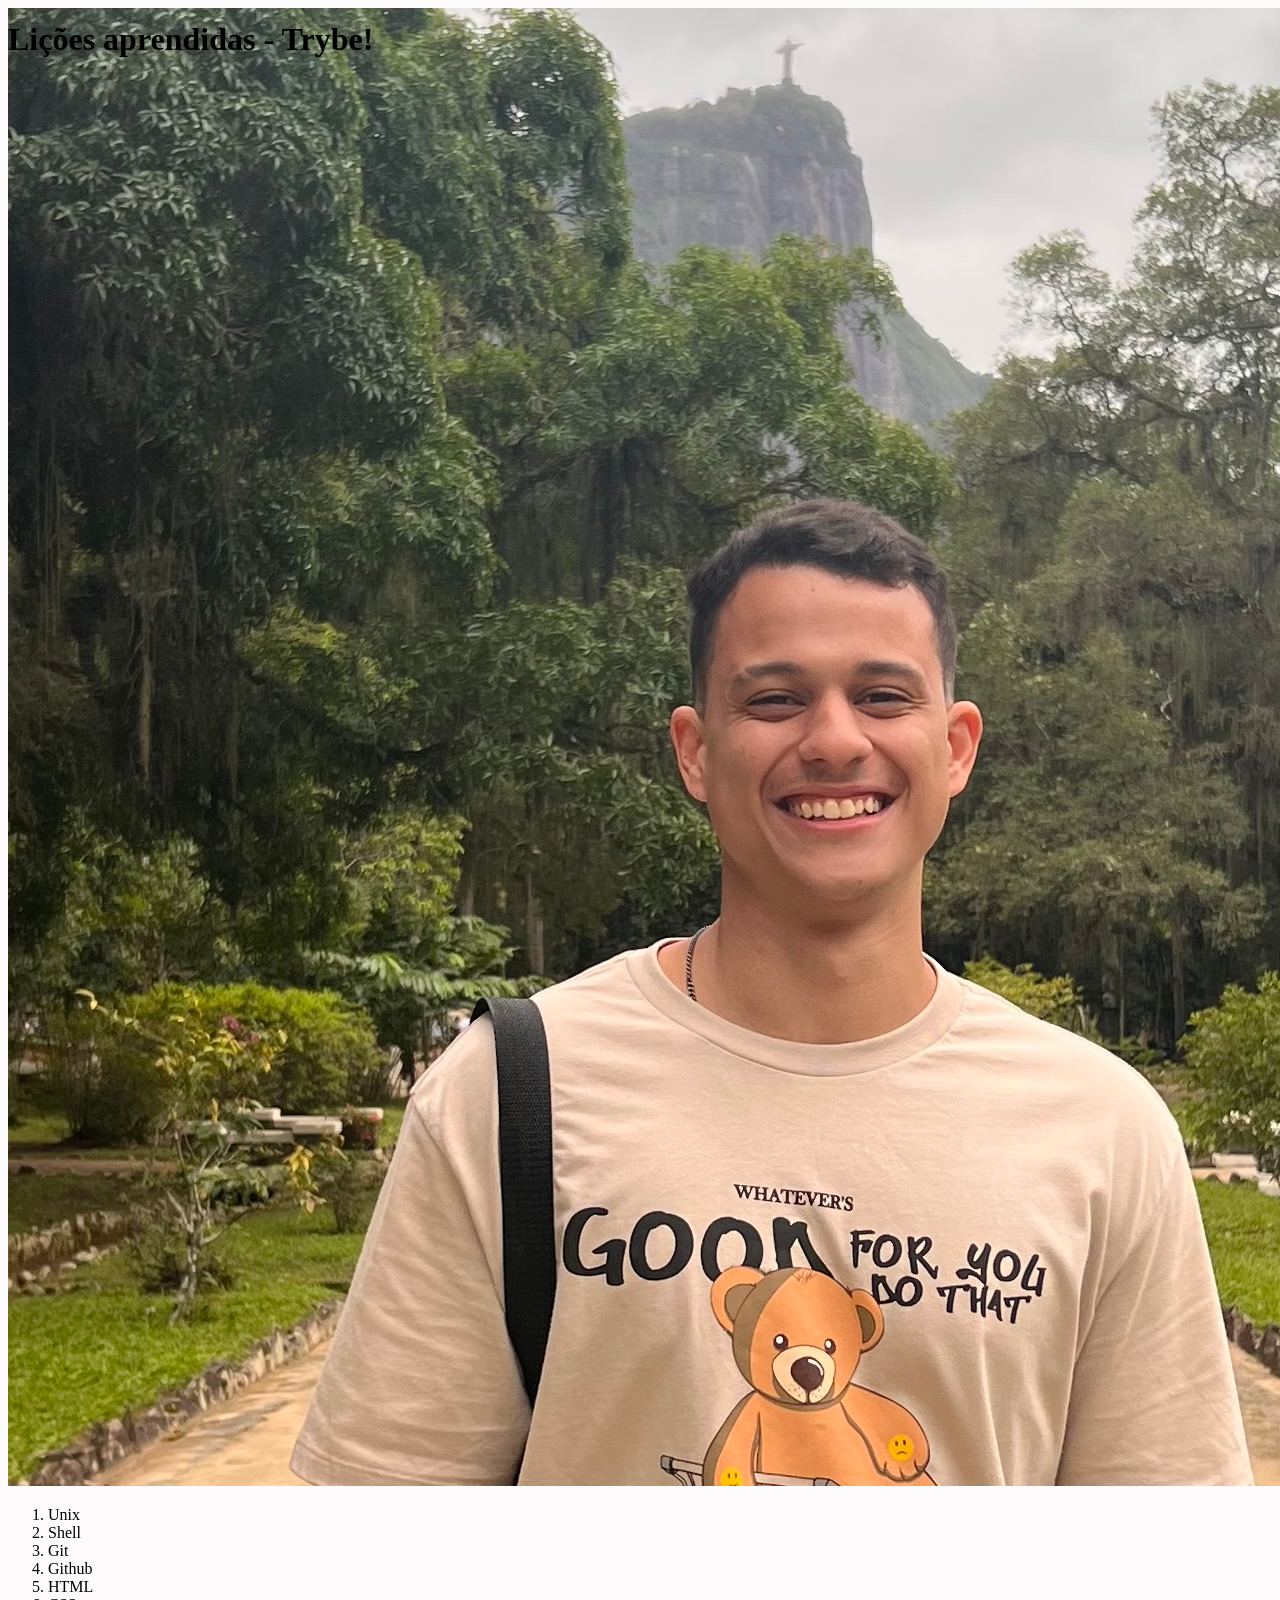
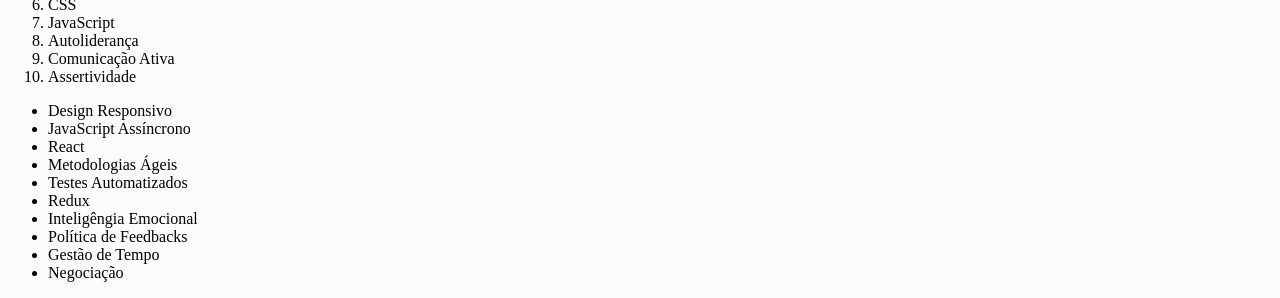
==== index.html @ ec6dc970 "Requisito 5" ====
<!DOCTYPE html>
<html lang="pt-BR">
<head>
    <meta charset="UTF-8">
    <meta http-equiv="X-UA-Compatible" content="IE=edge">
    <meta name="viewport" content="width=device-width, initial-scale=1.0">
    <link rel="stylesheet" href="style.css">
    <title>Lessons Learned</title>
</head>
    <body>
        <header id="cabecalho">
            <h1 id="titulo">Lições aprendidas - Trybe!</h1>
        </header>
        <img id="minha_foto" src="eu.jpg" alt="Marcus sorrindo com camisa de urso no Jardim Botânico do Rio de Janeiro.">
        <ol id="licoes_aprendidas">
            <li>Unix</li>
            <li>Shell</li>
            <li>Git</li>
            <li>Github</li>
            <li>HTML</li>
            <li>CSS</li>
            <li>JavaScript</li>
            <li>Autoliderança</li>
            <li>Comunicação Ativa</li>
            <li>Assertividade</li>
        </ol>
        <ul id="licoes_a_aprender">
            <li>Design Responsivo</li>
            <li>JavaScript Assíncrono</li>
            <li>React</li>
            <li>Metodologias Ágeis</li>
            <li>Testes Automatizados</li>
            <li>Redux</li>
            <li>Inteligêngia Emocional</li>
            <li>Política de Feedbacks</li>
            <li>Gestão de Tempo</li>
            <li>Negociação</li>
        </ul>
    </body>
</html>
---- style.css ----
body {
    background-color: rgb(253, 251, 251);
}

#cabecalho {
    position: fixed;
    top: 0;
}
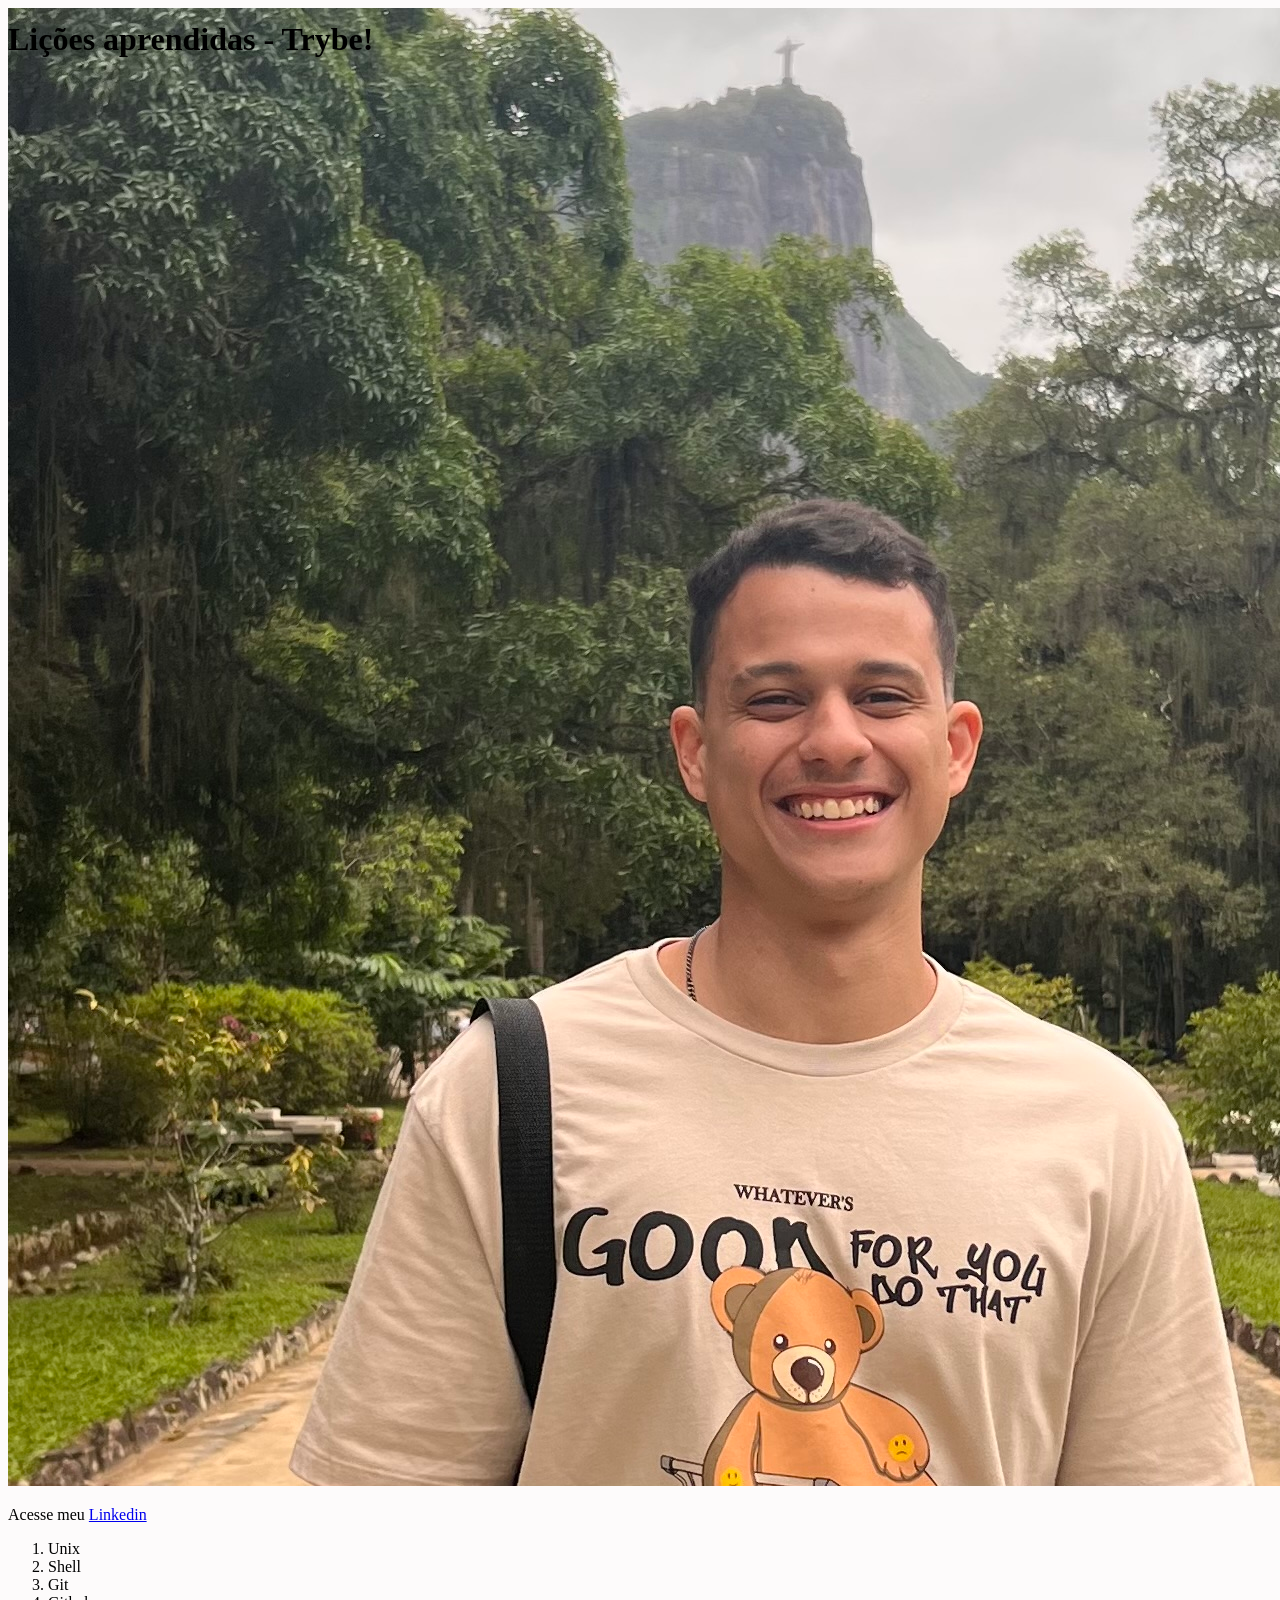
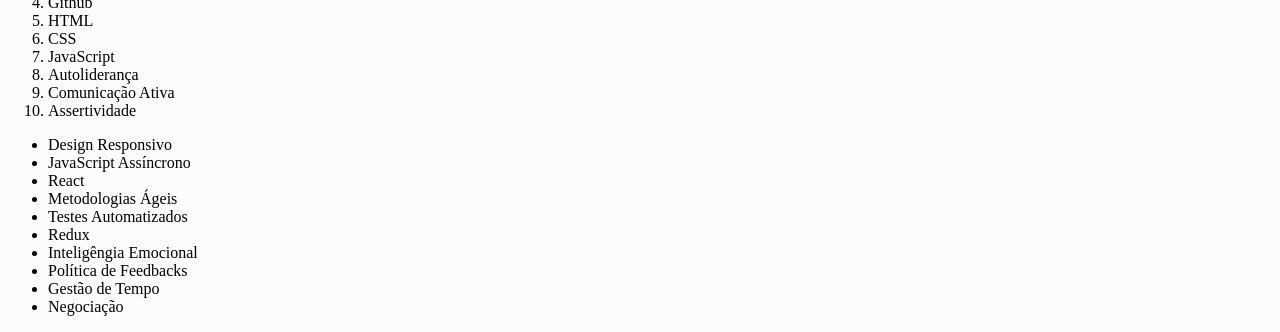
==== commit 03b02c52: "Requisitos 6 e 7" ====
--- a/index.html
+++ b/index.html
@@ -12,6 +12,7 @@
             <h1 id="titulo">Lições aprendidas - Trybe!</h1>
         </header>
         <img id="minha_foto" src="eu.jpg" alt="Marcus sorrindo com camisa de urso no Jardim Botânico do Rio de Janeiro.">
+        <p>Acesse meu <a href="https://www.linkedin.com/in/marcus-tourinho-b6919918b/" target="_blank">Linkedin</a></p>
         <ol id="licoes_aprendidas">
             <li>Unix</li>
             <li>Shell</li>
@@ -36,5 +37,8 @@
             <li>Gestão de Tempo</li>
             <li>Negociação</li>
         </ul>
+        <footer id="rodape">
+
+        </footer>
     </body>
 </html>
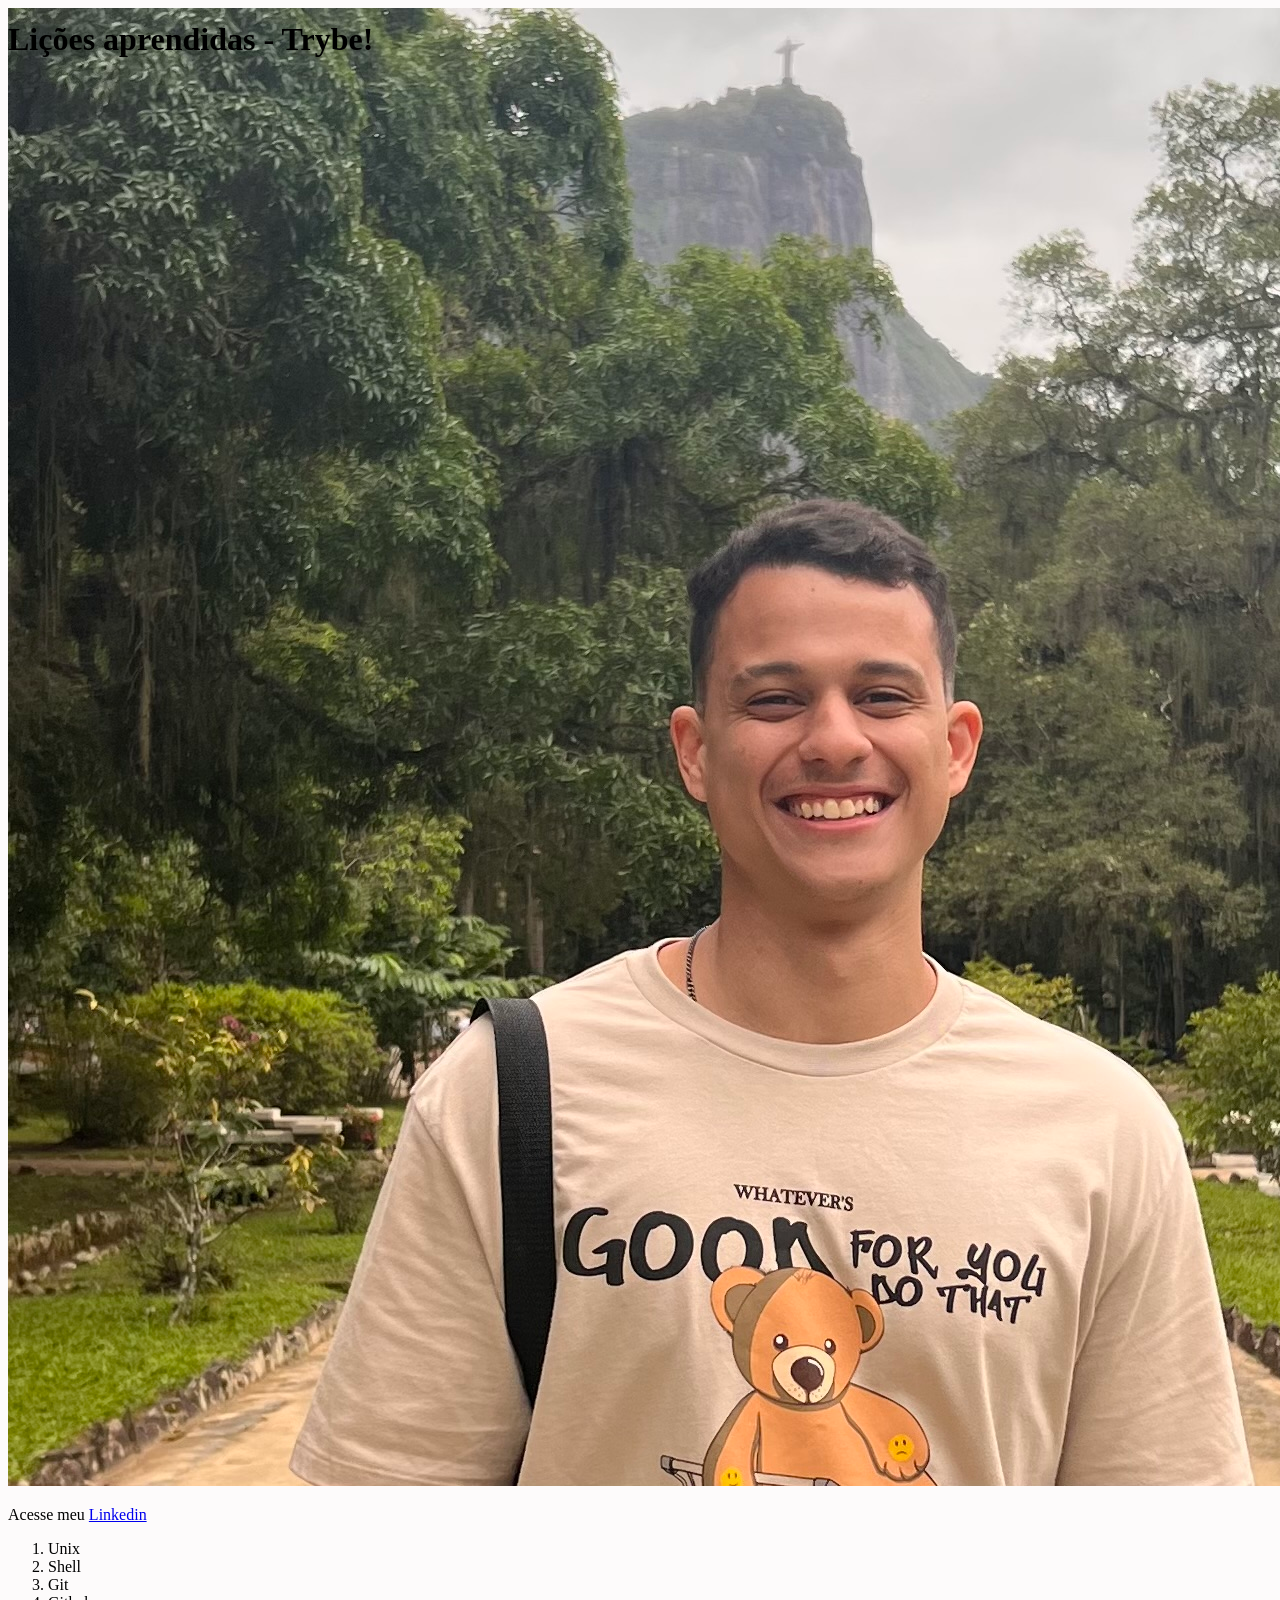
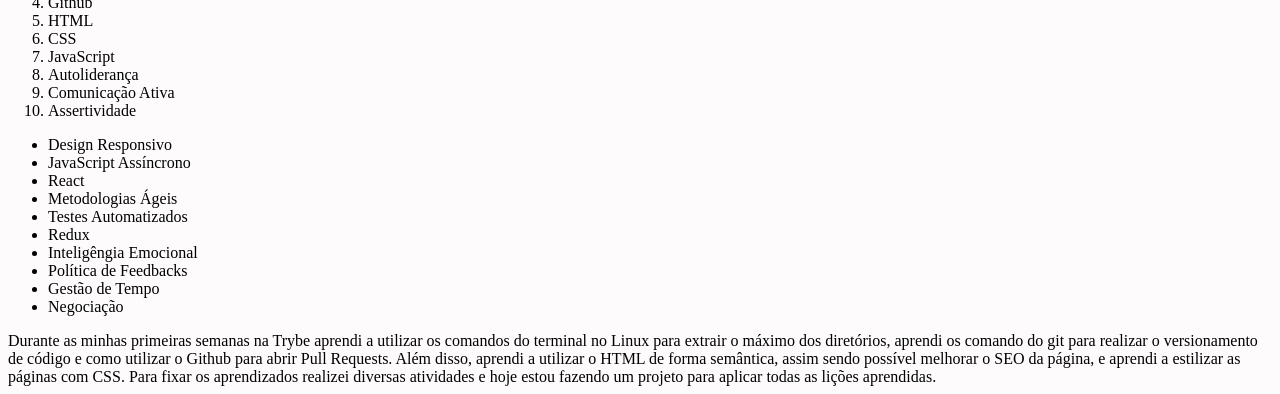
==== commit 44328475: "Requisito 8" ====
--- a/index.html
+++ b/index.html
@@ -37,6 +37,9 @@
             <li>Gestão de Tempo</li>
             <li>Negociação</li>
         </ul>
+        <article>
+            Durante as minhas primeiras semanas na Trybe aprendi a utilizar os comandos do terminal no Linux para extrair o máximo dos diretórios, aprendi os comando do git para realizar o versionamento de código e como utilizar o Github para abrir Pull Requests. Além disso, aprendi a utilizar o HTML de forma semântica, assim sendo possível melhorar o SEO da página, e aprendi a estilizar as páginas com CSS. Para fixar os aprendizados realizei diversas atividades e hoje estou fazendo um projeto para aplicar todas as lições aprendidas.
+        </article>
         <footer id="rodape">
 
         </footer>
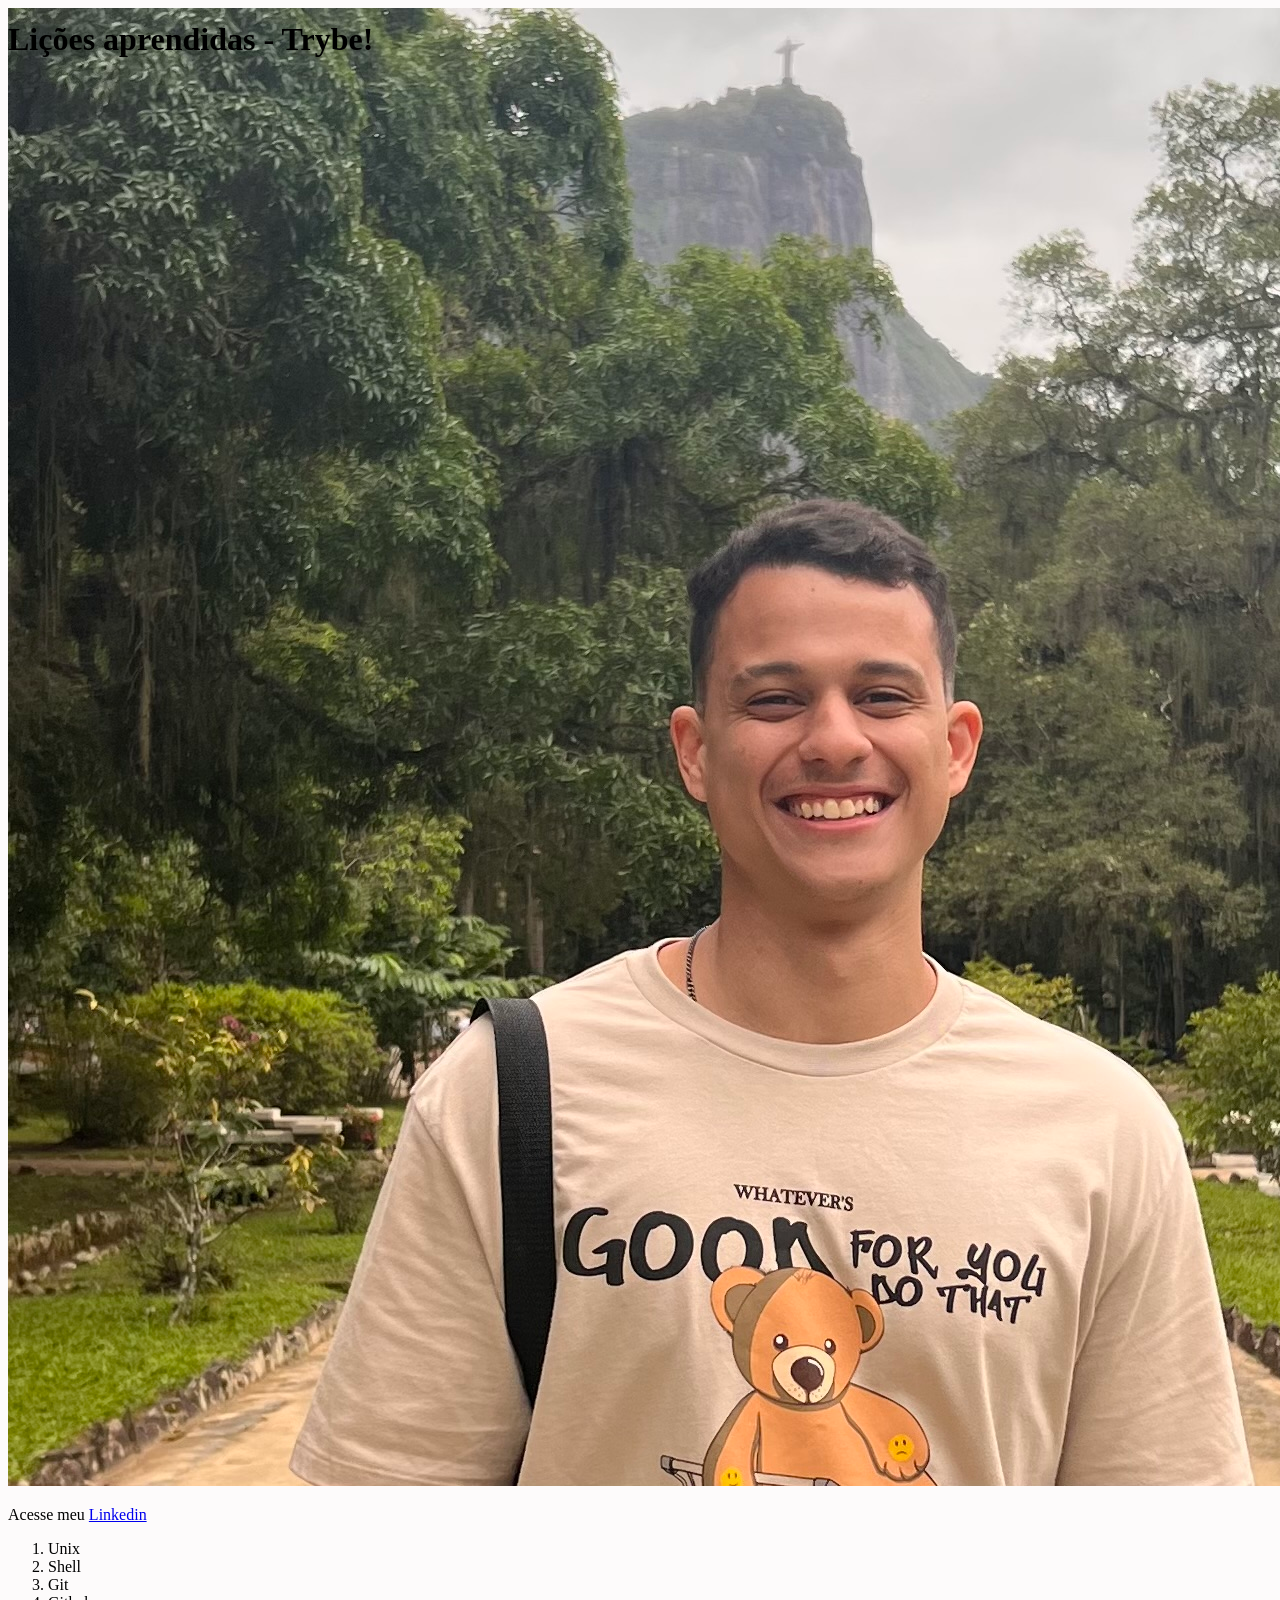
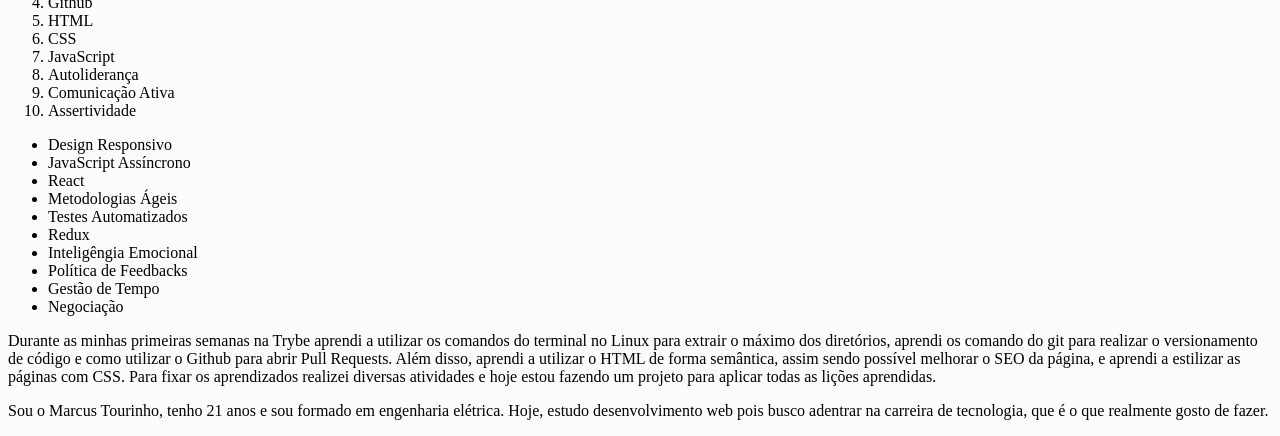
==== commit ed60e03b: "Requisitos 9, 10 e 11" ====
--- a/index.html
+++ b/index.html
@@ -38,8 +38,11 @@
             <li>Negociação</li>
         </ul>
         <article>
-            Durante as minhas primeiras semanas na Trybe aprendi a utilizar os comandos do terminal no Linux para extrair o máximo dos diretórios, aprendi os comando do git para realizar o versionamento de código e como utilizar o Github para abrir Pull Requests. Além disso, aprendi a utilizar o HTML de forma semântica, assim sendo possível melhorar o SEO da página, e aprendi a estilizar as páginas com CSS. Para fixar os aprendizados realizei diversas atividades e hoje estou fazendo um projeto para aplicar todas as lições aprendidas.
+            <p>Durante as minhas primeiras semanas na Trybe aprendi a utilizar os comandos do terminal no Linux para extrair o máximo dos diretórios, aprendi os comando do git para realizar o versionamento de código e como utilizar o Github para abrir Pull Requests. Além disso, aprendi a utilizar o HTML de forma semântica, assim sendo possível melhorar o SEO da página, e aprendi a estilizar as páginas com CSS. Para fixar os aprendizados realizei diversas atividades e hoje estou fazendo um projeto para aplicar todas as lições aprendidas.</p>
         </article>
+        <aside>
+            <p>Sou o Marcus Tourinho, tenho 21 anos e sou formado em engenharia elétrica. Hoje, estudo desenvolvimento web pois busco adentrar na carreira de tecnologia, que é o que realmente gosto de fazer.</p>
+        </aside>
         <footer id="rodape">
 
         </footer>
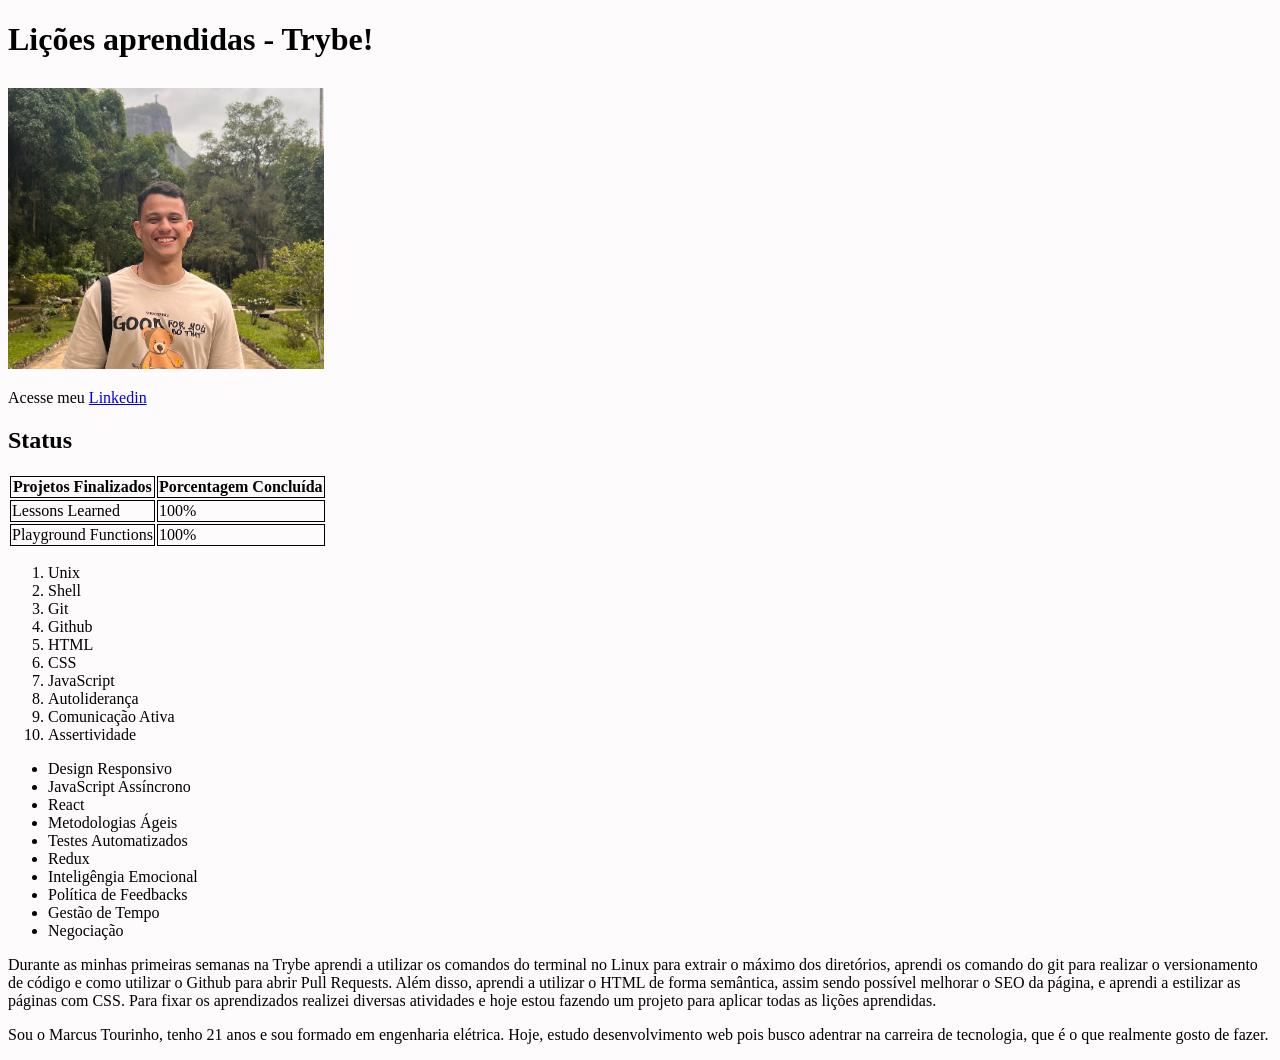
==== commit 1a0c4d69: "Requisito 12" ====
--- a/index.html
+++ b/index.html
@@ -13,6 +13,21 @@
         </header>
         <img id="minha_foto" src="eu.jpg" alt="Marcus sorrindo com camisa de urso no Jardim Botânico do Rio de Janeiro.">
         <p>Acesse meu <a href="https://www.linkedin.com/in/marcus-tourinho-b6919918b/" target="_blank">Linkedin</a></p>
+        <h2>Status</h2>
+        <table>
+            <tr>
+                <th>Projetos Finalizados</th>
+                <th>Porcentagem Concluída</th>
+            </tr>
+            <tr>
+                <td>Lessons Learned</td>
+                <td>100%</td>
+            </tr>
+            <tr>
+                <td>Playground Functions</td>
+                <td>100%</td>
+            </tr>
+        </table>
         <ol id="licoes_aprendidas">
             <li>Unix</li>
             <li>Shell</li>
@@ -44,7 +59,7 @@
             <p>Sou o Marcus Tourinho, tenho 21 anos e sou formado em engenharia elétrica. Hoje, estudo desenvolvimento web pois busco adentrar na carreira de tecnologia, que é o que realmente gosto de fazer.</p>
         </aside>
         <footer id="rodape">
-
+            
         </footer>
     </body>
 </html>
--- a/style.css
+++ b/style.css
@@ -5,4 +5,13 @@
 #cabecalho {
     position: fixed;
     top: 0;
+}
+
+#minha_foto {
+    width: 25%;
+    padding-top: 80px;
+}
+
+td,th {
+    border: 1px solid black;
 }
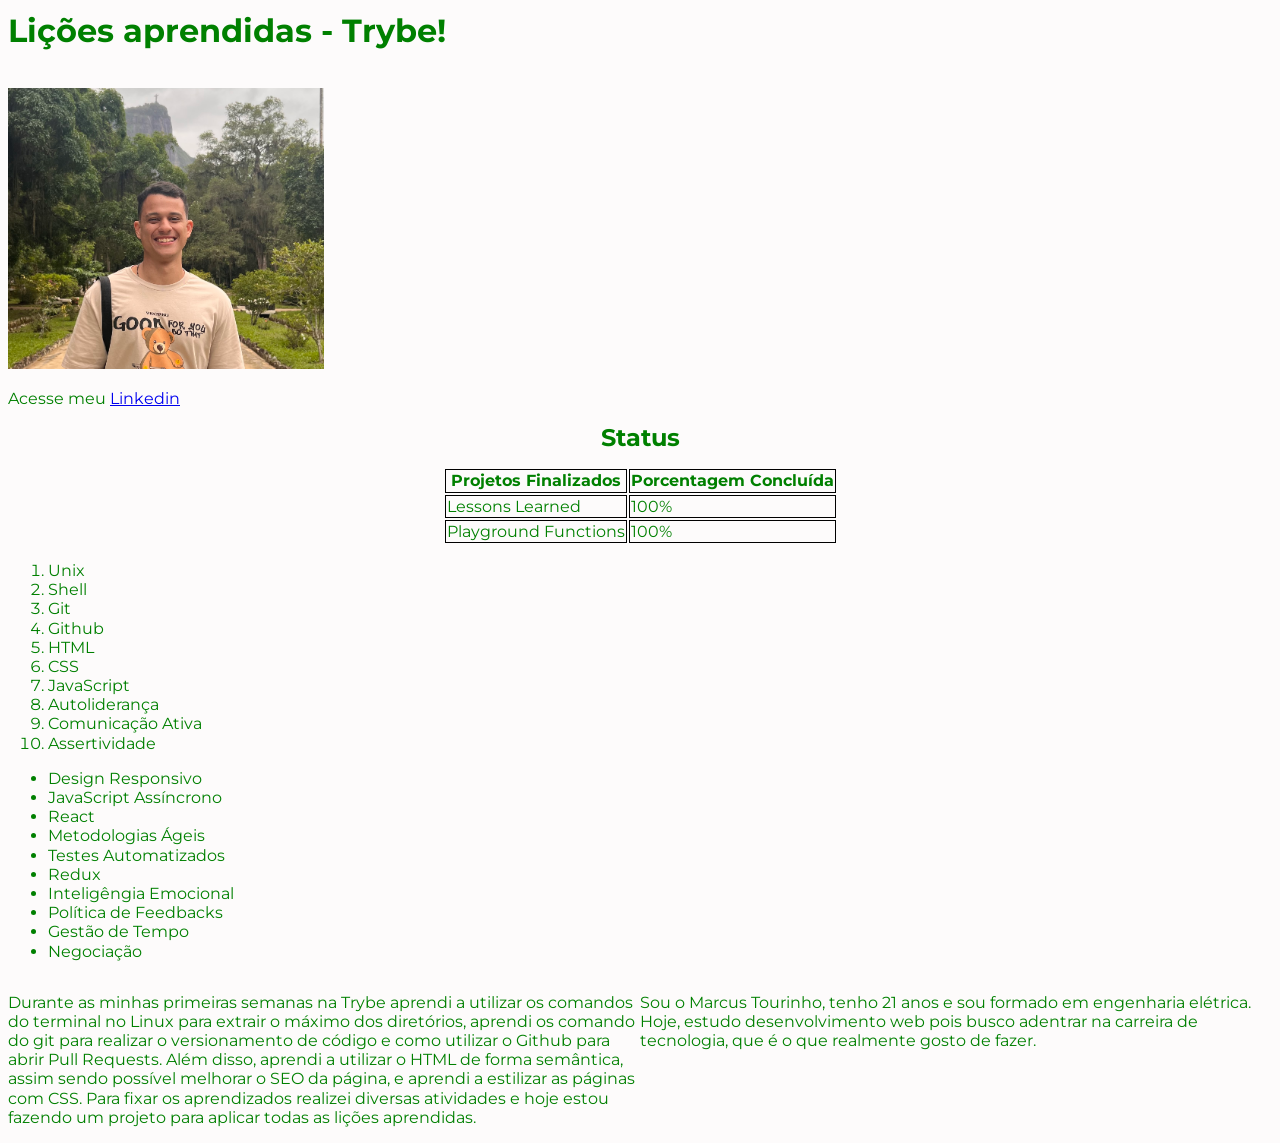
==== commit e69ac59d: "Requisitos Bônus" ====
--- a/index.html
+++ b/index.html
@@ -5,6 +5,9 @@
     <meta http-equiv="X-UA-Compatible" content="IE=edge">
     <meta name="viewport" content="width=device-width, initial-scale=1.0">
     <link rel="stylesheet" href="style.css">
+    <link rel="preconnect" href="https://fonts.googleapis.com">
+<link rel="preconnect" href="https://fonts.gstatic.com" crossorigin>
+<link href="https://fonts.googleapis.com/css2?family=Montserrat:ital,wght@0,400;0,700;1,800&display=swap" rel="stylesheet">
     <title>Lessons Learned</title>
 </head>
     <body>
@@ -52,10 +55,10 @@
             <li>Gestão de Tempo</li>
             <li>Negociação</li>
         </ul>
-        <article>
+        <article class="lado-esquerdo">
             <p>Durante as minhas primeiras semanas na Trybe aprendi a utilizar os comandos do terminal no Linux para extrair o máximo dos diretórios, aprendi os comando do git para realizar o versionamento de código e como utilizar o Github para abrir Pull Requests. Além disso, aprendi a utilizar o HTML de forma semântica, assim sendo possível melhorar o SEO da página, e aprendi a estilizar as páginas com CSS. Para fixar os aprendizados realizei diversas atividades e hoje estou fazendo um projeto para aplicar todas as lições aprendidas.</p>
         </article>
-        <aside>
+        <aside class="lado-direito">
             <p>Sou o Marcus Tourinho, tenho 21 anos e sou formado em engenharia elétrica. Hoje, estudo desenvolvimento web pois busco adentrar na carreira de tecnologia, que é o que realmente gosto de fazer.</p>
         </aside>
         <footer id="rodape">
--- a/style.css
+++ b/style.css
@@ -1,5 +1,9 @@
 body {
     background-color: rgb(253, 251, 251);
+    font-family: 'Montserrat', sans-serif;
+    font-size: 100%;
+    color: green;
+    line-height: 120%;
 }
 
 #cabecalho {
@@ -12,6 +16,19 @@
     padding-top: 80px;
 }
 
+h2 {
+    text-align: center;
+}
+
+table {
+    margin: auto;
+}
+
 td,th {
     border: 1px solid black;
+}
+
+.lado-esquerdo, .lado-direito {
+    width: 50%;
+    float: left;
 }
